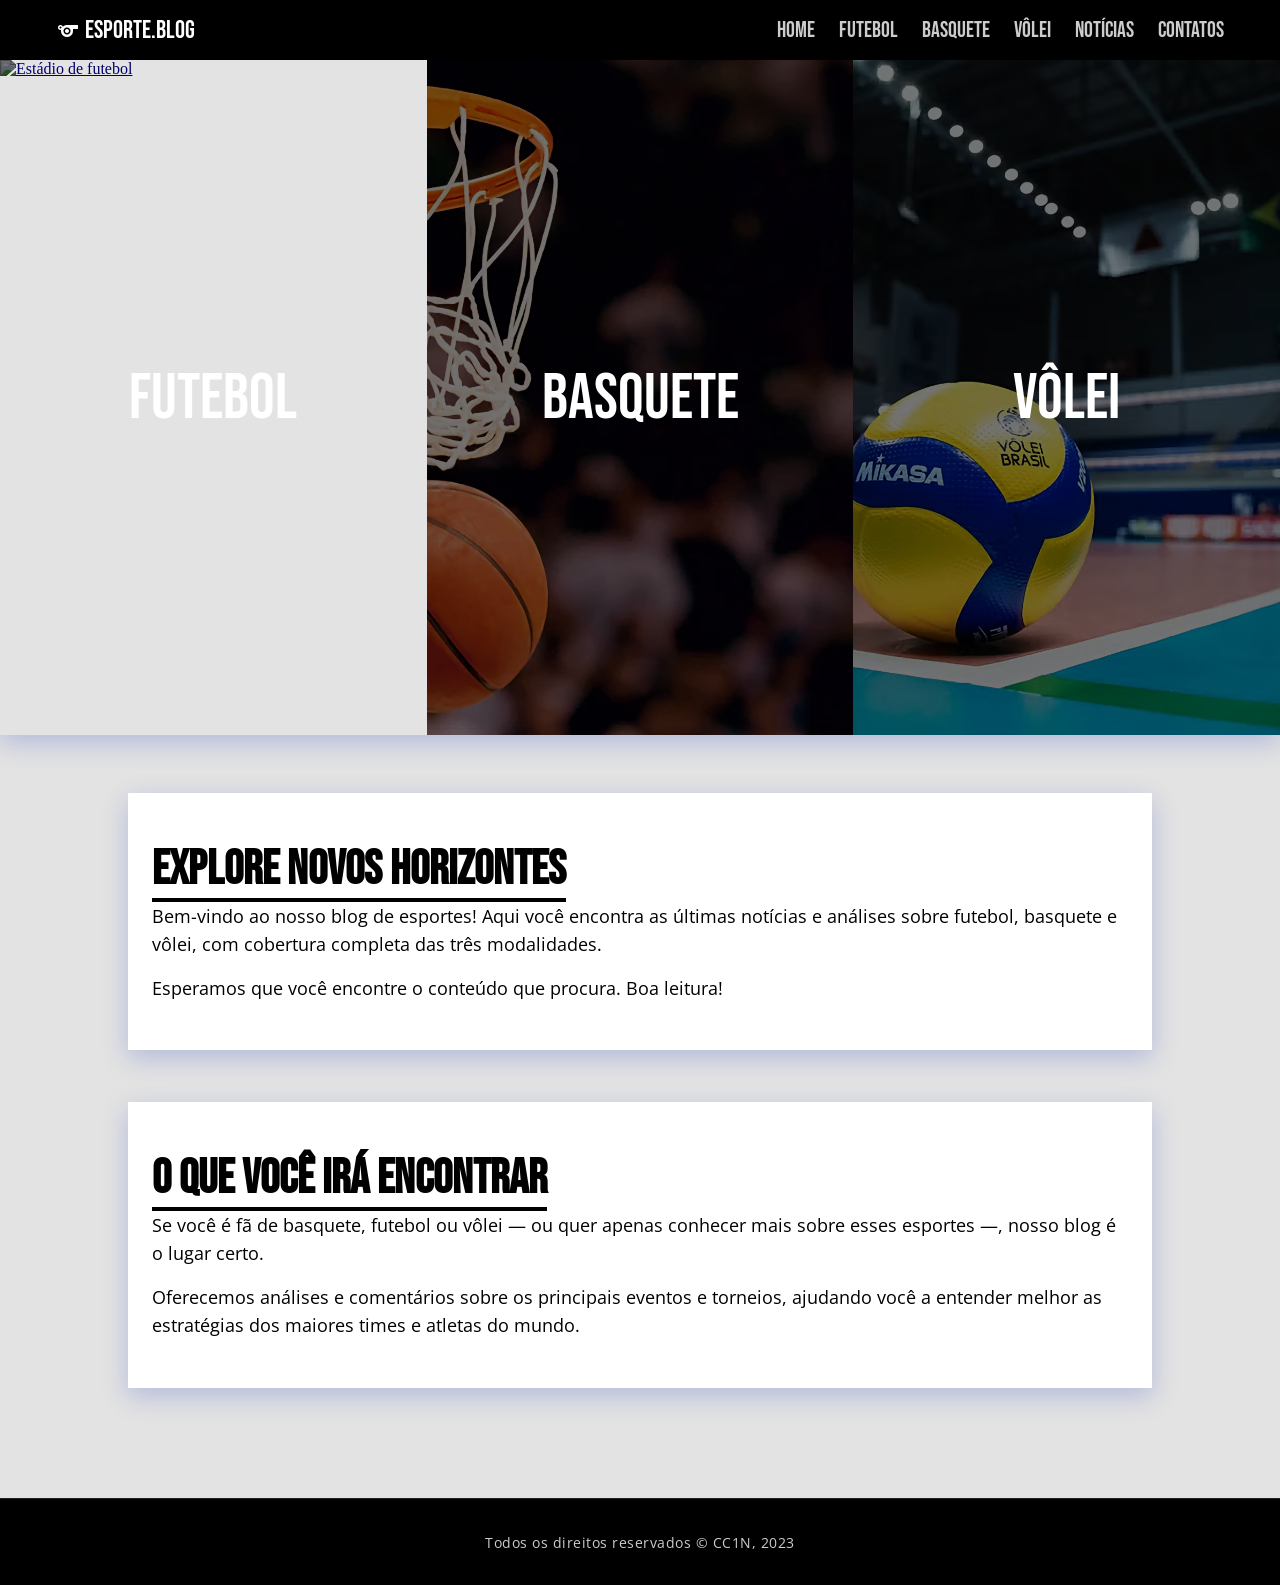
==== index.html @ 469dce4b "refactor: project updates for 2026" ====
<!doctype html>
<html lang="pt-BR">
  <head>
    <meta charset="utf-8" />
    <meta name="viewport" content="width=device-width, initial-scale=1, viewport-fit=cover" />
    <meta name="description" content="Blog de esportes com notícias e conteúdo sobre futebol, basquete e vôlei." />
    <link rel="icon" href="/assets/icons/favicon.ico" type="image/x-icon" />

    <link rel="preconnect" href="https://fonts.googleapis.com" />
    <link rel="preconnect" href="https://fonts.gstatic.com" crossorigin />

    <title>Blog de Esportes</title>

    <link rel="stylesheet" href="/css/global.css" />
    <link rel="stylesheet" href="/css/home.css" />
    <link rel="stylesheet" href="https://fonts.googleapis.com/css2?family=Material+Symbols+Outlined:opsz,wght,FILL,GRAD@48,400,0,0" />

    <script src="/js/base.js" defer></script>
  </head>
  <body>
    <main>
      <h1 class="sr-only">Blog de Esportes — Futebol, Basquete e Vôlei</h1>
      <div class="carrossel">
        <a class="imagens" href="./categorias/futebol">
          <img src="/assets/images/futebol-upscaled.png" alt="Estádio de futebol" />
          <div class="texto">Futebol</div>
        </a>

        <a class="imagens" href="./categorias/basquete">
          <img src="/assets/images/basquete-upscaled.png" alt="Quadra de basquete" />
          <div class="texto">Basquete</div>
        </a>

        <a class="imagens" href="./categorias/volei">
          <img src="/assets/images/volei-home-upscaled.png" alt="Arena de vôlei" />
          <div class="texto">Vôlei</div>
        </a>
      </div>

      <div class="home-content">
        <div class="home-card">
          <h2>Explore Novos Horizontes</h2>
          <p>Bem-vindo ao nosso blog de esportes! Aqui você encontra as últimas notícias e análises sobre futebol, basquete e vôlei, com cobertura completa das três modalidades.</p>
          <p>Esperamos que você encontre o conteúdo que procura. Boa leitura!</p>
        </div>
        <div class="home-card">
          <h2>O que você irá encontrar</h2>
          <p>Se você é fã de basquete, futebol ou vôlei — ou quer apenas conhecer mais sobre esses esportes —, nosso blog é o lugar certo.</p>
          <p>Oferecemos análises e comentários sobre os principais eventos e torneios, ajudando você a entender melhor as estratégias dos maiores times e atletas do mundo.</p>
        </div>
      </div>
    </main>
  </body>
</html>
---- css/global.css ----
@import url('https://fonts.googleapis.com/css2?family=Bebas+Neue&display=swap');
@import url('https://fonts.googleapis.com/css2?family=Open+Sans:wght@400;500;600&display=swap');
@import url('https://fonts.googleapis.com/css2?family=Poppins:wght@400;500;600&display=swap');

/* ── Design Tokens ────────────────────────────────────────────────────────── */
:root {
  /* Brand colors */
  --clr-futebol:    #12b80f;
  --clr-basquete:   #d34808;
  --clr-volei:      #e9b516;
  --clr-nav:        #145DA0;

  /* Neutral palette */
  --clr-black:      #000000;
  --clr-white:      #ffffff;
  --clr-gray-bg:    rgb(227, 227, 227);
  --clr-text:       #282828;
  --clr-text-muted: #505050;
  --clr-nav-text:   #cccccc;
  --clr-nav-active: #ffffff;
  --clr-border:     #efefef;

  /* Typography */
  --font-display: 'Bebas Neue', cursive;
  --font-body:    'Open Sans', sans-serif;
  --font-sport:   'Poppins', sans-serif;

  /* Type scale */
  --text-xs:   0.8rem;
  --text-sm:   0.9rem;
  --text-base: 1rem;
  --text-md:   1.125rem;
  --text-lg:   1.25rem;
  --text-xl:   1.5rem;
  --text-2xl:  1.875rem;
  --text-3xl:  2.5rem;
  --text-4xl:  3rem;

  /* Line heights */
  --leading-tight:   1.2;
  --leading-normal:  1.5;
  --leading-relaxed: 1.6;

  /* Spacing */
  --space-1:  0.25rem;
  --space-2:  0.5rem;
  --space-3:  0.75rem;
  --space-4:  1rem;
  --space-6:  1.5rem;
  --space-8:  2rem;
  --space-10: 2.5rem;
  --space-12: 3rem;
  --space-16: 4rem;
  --space-24: 6rem;

  /* Shadows */
  --shadow-card: 0 8px 24px hsla(228, 66%, 45%, .25);

  /* Border radius */
  --radius-sm:  5px;
  --radius-md:  10px;
  --radius-lg:  20px;
  --radius-xl:  50px;

  /* Transitions */
  --ease-fast:   0.2s ease;
  --ease-normal: 0.3s ease;
  --ease-slow:   0.4s ease;
}

/* ── Reset & Global ───────────────────────────────────────────────────────── */
html {
  height: 100%;
  box-sizing: border-box;
  scroll-behavior: smooth;
  background-color: var(--clr-gray-bg);
}

*, *:before, *:after {
  box-sizing: inherit;
}

body {
  margin: 0;
  padding: 0;
  min-height: 100vh;
  display: flex;
  flex-direction: column;
  background-color: transparent;
  overflow-x: hidden;
}

main {
  flex: 1 0 auto;
  padding-top: 60px; /* Altura do header */
}

/* ── Header & Navigation ──────────────────────────────────────────────────── */
.main-header {
  width: 100%;
  background-color: var(--clr-black);
  position: fixed;
  top: 0;
  left: 0;
  z-index: 100;
  height: 60px;
}

.topbar {
  max-width: 1200px;
  margin: 0 auto;
  height: 100%;
  padding: 0 var(--space-4);
  display: flex;
  justify-content: space-between;
  align-items: center;
}

.logo {
  display: flex;
  align-items: center;
  gap: 8px;
  font-family: var(--font-display);
  font-size: 25px;
}

.logo a {
  display: flex;
  align-items: center;
  gap: 5px;
  color: var(--clr-white);
  text-decoration: none;
  transition: opacity var(--ease-fast);
}

.logo a:hover {
  opacity: 0.8;
}

.paths-container {
  display: flex;
  align-items: center;
  gap: var(--space-6);
}

.paths {
  display: flex;
  align-items: center;
  gap: var(--space-6);
}

.paths a, .home a {
  color: var(--clr-nav-text);
  text-decoration: none;
  font-family: var(--font-display);
  font-size: 1.4rem;
  transition: color var(--ease-fast);
}

.paths a:hover, .home a:hover {
  color: var(--clr-white);
}

.paths a.active, .home a.active {
  color: var(--clr-white);
}

/* ── Hamburger Menu ────────────────────────── */
.hamburger {
  display: none;
  flex-direction: column;
  justify-content: center;
  gap: 5px;
  background: none;
  border: none;
  cursor: pointer;
  padding: 5px;
  z-index: 110;
}

.hamburger span {
  display: block;
  width: 24px;
  height: 2px;
  background-color: var(--clr-nav-text);
  transition: all var(--ease-normal);
}

.hamburger.open span:nth-child(1) { transform: translateY(7px) rotate(45deg); }
.hamburger.open span:nth-child(2) { opacity: 0; }
.hamburger.open span:nth-child(3) { transform: translateY(-7px) rotate(-45deg); }

/* ── Footer ───────────────────────────────────────────────────────────────── */
.footer {
  flex-shrink: 0;
  width: 100%;
  padding: var(--space-8) var(--space-4);
  background-color: var(--clr-black);
  color: var(--clr-nav-text);
  text-align: center;
  border-top: 1px solid #222;
  font-family: var(--font-body);
}

.footer span {
  font-size: var(--text-sm);
  letter-spacing: 0.5px;
}

/* ── Utilitários ──────────────────────────────────────────────────────────── */
.container {
  max-width: 1200px;
  margin: 0 auto;
  padding: var(--space-8) var(--space-4);
}

.sr-only {
  position: absolute;
  width: 1px;
  height: 1px;
  padding: 0;
  margin: -1px;
  overflow: hidden;
  clip: rect(0, 0, 0, 0);
  white-space: nowrap;
  border: 0;
}

.admin-list {
  background-color: var(--clr-white);
  padding: var(--space-6);
  border-radius: var(--radius-md);
  box-shadow: var(--shadow-card);
}

/* ── Media Queries ────────────────────────────────────────────────────────── */
@media (max-width: 768px) {
  .hamburger {
    display: flex;
  }

  .paths-container {
    position: fixed;
    top: 60px;
    left: 0;
    width: 100%;
    height: 0;
    background-color: var(--clr-black);
    flex-direction: column;
    overflow: hidden;
    transition: height var(--ease-normal);
    gap: 0;
  }

  .paths-container.open {
    height: auto;
    padding: var(--space-4) 0;
    border-top: 1px solid #222;
  }

  .paths, .home {
    width: 100%;
    display: flex;
    flex-direction: column;
    text-align: center;
  }

  .paths a, .home a {
    width: 100%;
    padding: var(--space-4) 0;
    border-bottom: 1px solid #111;
  }
}

/* ── Transitions ────────────────────────── */
@keyframes page-enter {
  from { opacity: 0; transform: translateY(4px); }
  to   { opacity: 1; transform: translateY(0); }
}

body {
  animation: page-enter 0.2s ease-out both;
}

body.page-exit {
  opacity: 0;
  transition: opacity 0.1s ease-in;
}
---- css/home.css ----
.carrossel{
  height: 75vh;
  display:flex;
  flex-wrap: nowrap;
  justify-content: start;
  box-shadow: 0 8px 24px hsla(228, 66%, 45%, .25);
  overflow: hidden;
}

.imagens {
  flex: 1;
  height: 100%;
  position: relative;
  display: flex;
  flex-wrap: nowrap;
  justify-content: center;
  overflow: hidden;
}

.imagens img {
  width: 100%;
  height: 100%;
  object-fit: cover;
  filter: brightness(45%);
}

.imagens .texto {
  position: absolute;
  font-family: 'Bebas Neue', cursive;
  color: white;
  font-size: clamp(1.5rem, 5vw, 5rem);
  top: 50%;
  left: 50%;
  transform: translate(-50%, -50%);
  text-align: center;
}

.home-content{
  display: flex;
  justify-content: center;
  flex-wrap:wrap;
  padding: var(--space-8) 0 0;
  gap: 0;
}

.home-card{
  background-color: var(--clr-white);
  display:flex;
  flex-wrap: wrap;
  max-width: 80%;
  padding: var(--space-12) var(--space-6);
  box-shadow: var(--shadow-card);
  margin: 2%;
}

.home-card h2{
  height: fit-content;
  margin: 0px;
  border-bottom: 4px solid var(--clr-black);
  font-family: var(--font-display);
  color: var(--clr-black);
  font-size: 300%;
}

.home-card p{
  font-family: var(--font-body);
  color: var(--clr-black);
  margin: 0 0 0.8em;
  font-size: var(--text-md);
  line-height: var(--leading-relaxed);
}

.home-card p:last-child {
  margin-bottom: 0;
}

.home-card:nth-of-type(2) {
  margin-bottom: 110px;
}

/* ── Tablet ────────────────────────────── */
@media (max-width: 768px) {
  .carrossel {
    height: 50vh;
  }

  .home-card {
    max-width: 95%;
    padding: var(--space-8) var(--space-4);
  }

  .home-card h2 {
    font-size: 200%;
  }

  .home-card p {
    font-size: 2.5vh;
  }
}

/* ── Mobile ────────────────────────────── */
@media (max-width: 480px) {
  .carrossel {
    flex-direction: column;
    height: auto;
  }

  .imagens {
    height: 38vw;
    width: 100%;
    flex: none;
  }

  .imagens .texto {
    font-size: 8vw;
  }

  .home-card:nth-of-type(2) {
    margin-bottom: 80px;
  }
}
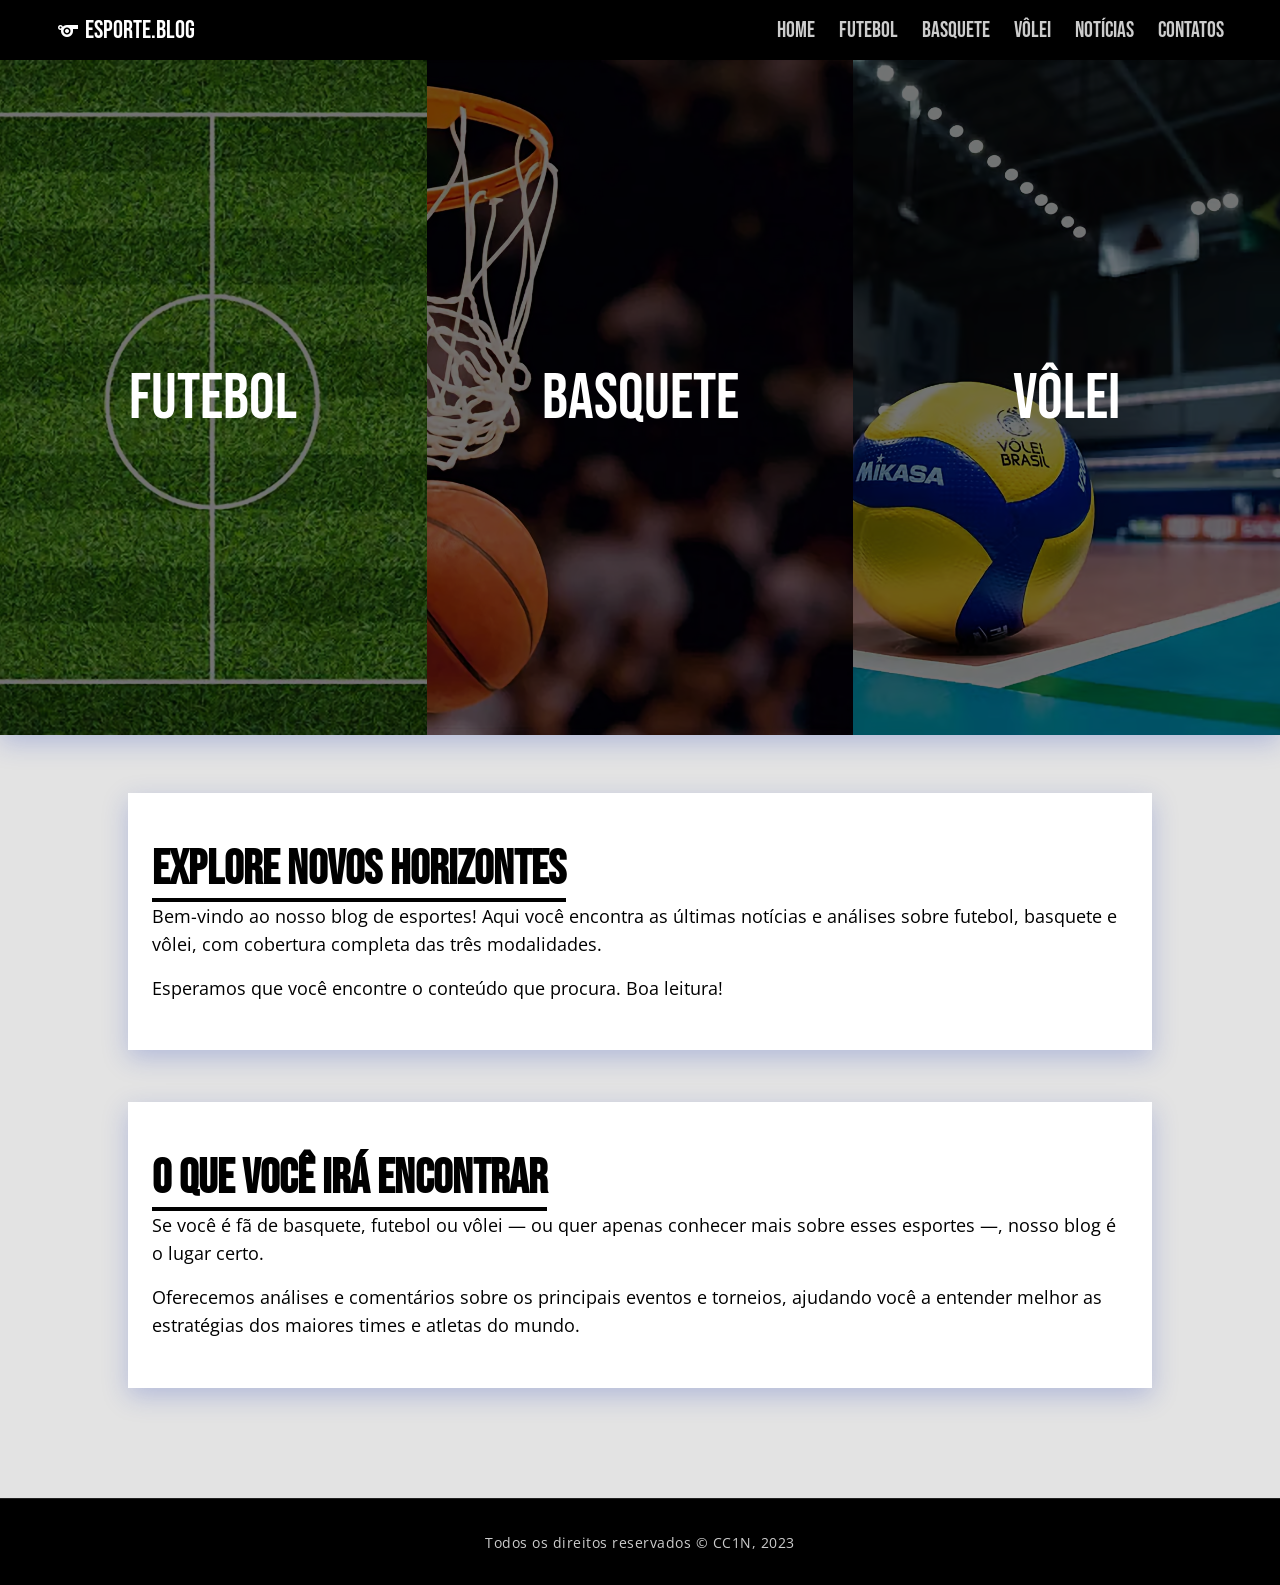
==== commit 202e6366: "refactor: correction of optimize image" ====
--- a/index.html
+++ b/index.html
@@ -11,9 +11,11 @@
 
     <title>Blog de Esportes</title>
 
+    <link rel="preload" as="image" href="/assets/images/campo_de_futebol-upscaled.webp" />
     <link rel="stylesheet" href="/css/global.css" />
     <link rel="stylesheet" href="/css/home.css" />
-    <link rel="stylesheet" href="https://fonts.googleapis.com/css2?family=Material+Symbols+Outlined:opsz,wght,FILL,GRAD@48,400,0,0" />
+    <link rel="stylesheet" href="https://fonts.googleapis.com/css2?family=Bebas+Neue&family=Open+Sans:wght@400;500;600&family=Poppins:wght@400;500;600&display=swap" />
+    <link rel="stylesheet" href="https://fonts.googleapis.com/css2?family=Material+Symbols+Outlined:opsz,wght,FILL,GRAD@48,400,0,0&display=swap" />
 
     <script src="/js/base.js" defer></script>
   </head>
@@ -22,17 +24,17 @@
       <h1 class="sr-only">Blog de Esportes — Futebol, Basquete e Vôlei</h1>
       <div class="carrossel">
         <a class="imagens" href="./categorias/futebol">
-          <img src="/assets/images/futebol-upscaled.png" alt="Estádio de futebol" />
+          <img src="/assets/images/campo_de_futebol-upscaled.webp" alt="Estádio de futebol" width="1200" height="800" fetchpriority="high" />
           <div class="texto">Futebol</div>
         </a>
 
         <a class="imagens" href="./categorias/basquete">
-          <img src="/assets/images/basquete-upscaled.png" alt="Quadra de basquete" />
+          <img src="/assets/images/basquete-upscaled.webp" alt="Quadra de basquete" width="795" height="1260" />
           <div class="texto">Basquete</div>
         </a>
 
         <a class="imagens" href="./categorias/volei">
-          <img src="/assets/images/volei-home-upscaled.png" alt="Arena de vôlei" />
+          <img src="/assets/images/volei-home-upscaled.webp" alt="Arena de vôlei" width="829" height="1312" />
           <div class="texto">Vôlei</div>
         </a>
       </div>
--- a/css/global.css
+++ b/css/global.css
@@ -1,16 +1,10 @@
-@import url('https://fonts.googleapis.com/css2?family=Bebas+Neue&display=swap');
-@import url('https://fonts.googleapis.com/css2?family=Open+Sans:wght@400;500;600&display=swap');
-@import url('https://fonts.googleapis.com/css2?family=Poppins:wght@400;500;600&display=swap');
-
-/* ── Design Tokens ────────────────────────────────────────────────────────── */
+
 :root {
-  /* Brand colors */
   --clr-futebol:    #12b80f;
   --clr-basquete:   #d34808;
   --clr-volei:      #e9b516;
   --clr-nav:        #145DA0;
 
-  /* Neutral palette */
   --clr-black:      #000000;
   --clr-white:      #ffffff;
   --clr-gray-bg:    rgb(227, 227, 227);
@@ -20,12 +14,10 @@
   --clr-nav-active: #ffffff;
   --clr-border:     #efefef;
 
-  /* Typography */
   --font-display: 'Bebas Neue', cursive;
   --font-body:    'Open Sans', sans-serif;
   --font-sport:   'Poppins', sans-serif;
 
-  /* Type scale */
   --text-xs:   0.8rem;
   --text-sm:   0.9rem;
   --text-base: 1rem;
@@ -36,12 +28,11 @@
   --text-3xl:  2.5rem;
   --text-4xl:  3rem;
 
-  /* Line heights */
+
   --leading-tight:   1.2;
   --leading-normal:  1.5;
   --leading-relaxed: 1.6;
 
-  /* Spacing */
   --space-1:  0.25rem;
   --space-2:  0.5rem;
   --space-3:  0.75rem;
@@ -52,23 +43,17 @@
   --space-12: 3rem;
   --space-16: 4rem;
   --space-24: 6rem;
-
-  /* Shadows */
   --shadow-card: 0 8px 24px hsla(228, 66%, 45%, .25);
-
-  /* Border radius */
   --radius-sm:  5px;
   --radius-md:  10px;
   --radius-lg:  20px;
   --radius-xl:  50px;
 
-  /* Transitions */
   --ease-fast:   0.2s ease;
   --ease-normal: 0.3s ease;
   --ease-slow:   0.4s ease;
 }
 
-/* ── Reset & Global ───────────────────────────────────────────────────────── */
 html {
   height: 100%;
   box-sizing: border-box;
@@ -92,10 +77,9 @@
 
 main {
   flex: 1 0 auto;
-  padding-top: 60px; /* Altura do header */
-}
-
-/* ── Header & Navigation ──────────────────────────────────────────────────── */
+  padding-top: 60px;
+}
+
 .main-header {
   width: 100%;
   background-color: var(--clr-black);
@@ -165,7 +149,6 @@
   color: var(--clr-white);
 }
 
-/* ── Hamburger Menu ────────────────────────── */
 .hamburger {
   display: none;
   flex-direction: column;
@@ -190,7 +173,6 @@
 .hamburger.open span:nth-child(2) { opacity: 0; }
 .hamburger.open span:nth-child(3) { transform: translateY(-7px) rotate(-45deg); }
 
-/* ── Footer ───────────────────────────────────────────────────────────────── */
 .footer {
   flex-shrink: 0;
   width: 100%;
@@ -207,7 +189,6 @@
   letter-spacing: 0.5px;
 }
 
-/* ── Utilitários ──────────────────────────────────────────────────────────── */
 .container {
   max-width: 1200px;
   margin: 0 auto;
@@ -233,7 +214,6 @@
   box-shadow: var(--shadow-card);
 }
 
-/* ── Media Queries ────────────────────────────────────────────────────────── */
 @media (max-width: 768px) {
   .hamburger {
     display: flex;
@@ -267,12 +247,11 @@
 
   .paths a, .home a {
     width: 100%;
-    padding: var(--space-4) 0;
+    padding: var(--space-6) 0;
     border-bottom: 1px solid #111;
   }
 }
 
-/* ── Transitions ────────────────────────── */
 @keyframes page-enter {
   from { opacity: 0; transform: translateY(4px); }
   to   { opacity: 1; transform: translateY(0); }
--- a/css/home.css
+++ b/css/home.css
@@ -79,7 +79,6 @@
   margin-bottom: 110px;
 }
 
-/* ── Tablet ────────────────────────────── */
 @media (max-width: 768px) {
   .carrossel {
     height: 50vh;
@@ -99,7 +98,6 @@
   }
 }
 
-/* ── Mobile ────────────────────────────── */
 @media (max-width: 480px) {
   .carrossel {
     flex-direction: column;
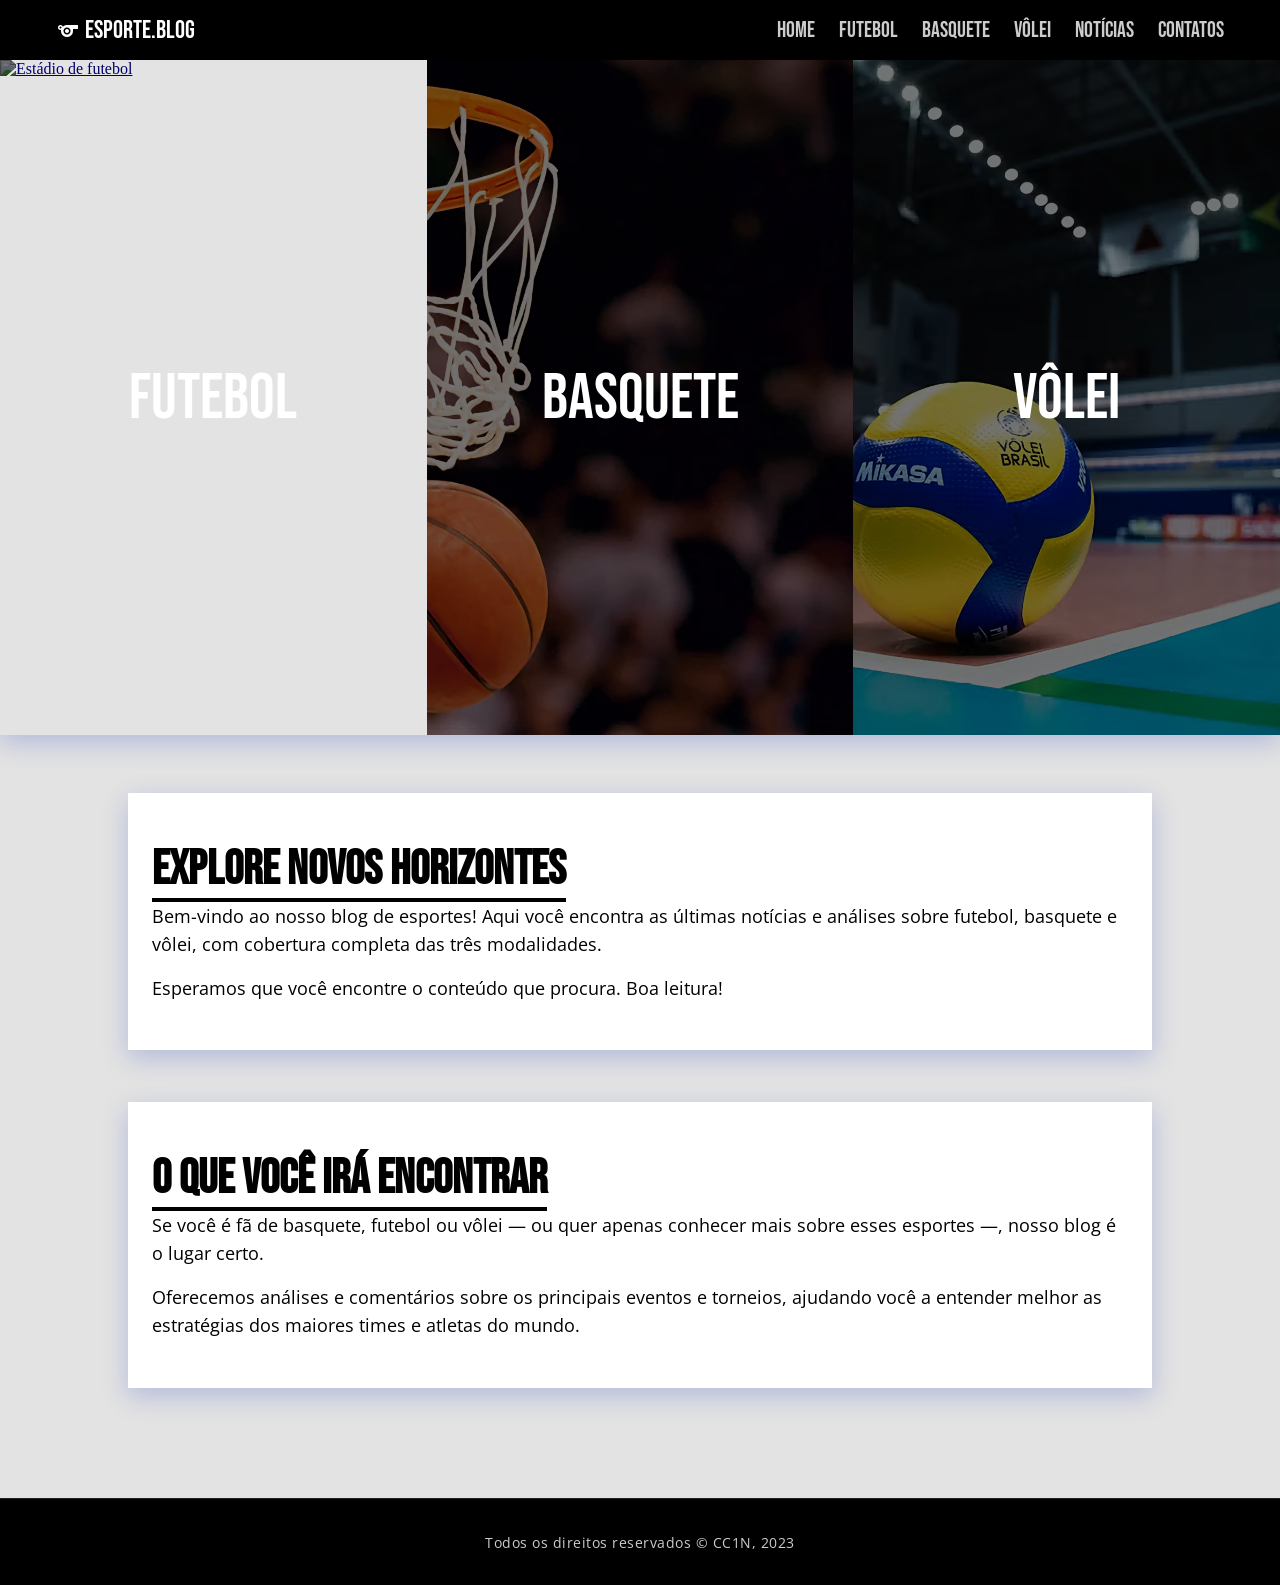
==== commit c855d47e: "refactor: correction path image" ====
--- a/index.html
+++ b/index.html
@@ -11,7 +11,7 @@
 
     <title>Blog de Esportes</title>
 
-    <link rel="preload" as="image" href="/assets/images/campo_de_futebol-upscaled.webp" />
+    <link rel="preload" as="image" href="/assets/images/futebol-upscaled.webp" />
     <link rel="stylesheet" href="/css/global.css" />
     <link rel="stylesheet" href="/css/home.css" />
     <link rel="stylesheet" href="https://fonts.googleapis.com/css2?family=Bebas+Neue&family=Open+Sans:wght@400;500;600&family=Poppins:wght@400;500;600&display=swap" />
@@ -24,7 +24,7 @@
       <h1 class="sr-only">Blog de Esportes — Futebol, Basquete e Vôlei</h1>
       <div class="carrossel">
         <a class="imagens" href="./categorias/futebol">
-          <img src="/assets/images/campo_de_futebol-upscaled.webp" alt="Estádio de futebol" width="1200" height="800" fetchpriority="high" />
+          <img src="/assets/images/futebol-upscaled.webp" alt="Estádio de futebol" width="1200" height="800" fetchpriority="high" />
           <div class="texto">Futebol</div>
         </a>
 
